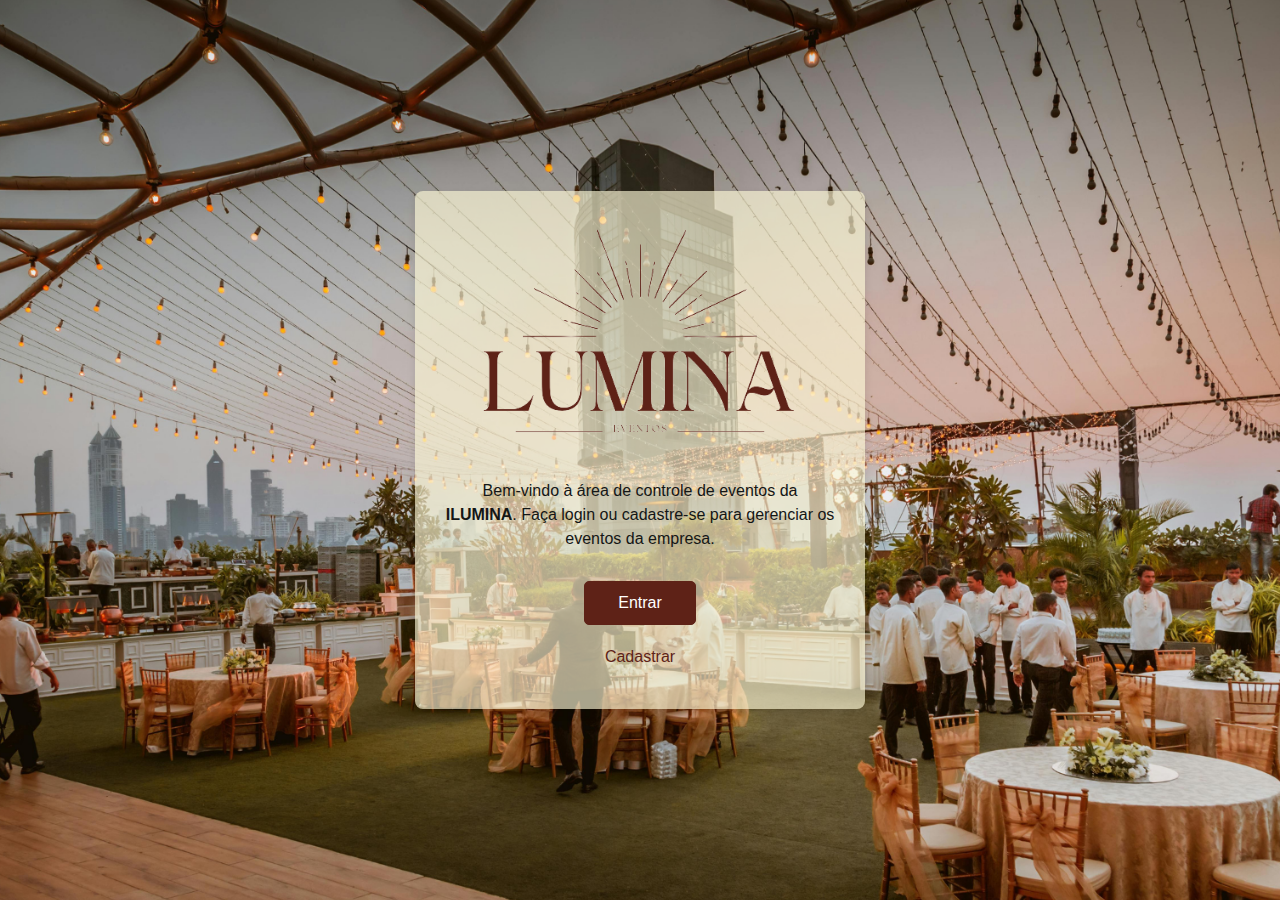
==== templates/index.html @ e1907f95 "Roteamento da tela de index pelo py" ====
<!DOCTYPE html>
<html lang="pt-br">
<head>
    <meta charset="UTF-8">
    <meta name="viewport" content="width=device-width, initial-scale=1.0">
    <link rel="stylesheet" href="/static/css/global.css">
    <link rel="stylesheet" href="/static/css/index.css">
    <title>ILUMINA - EVENTOS</title>
</head>
<body>
    <main>
        <img src="/static/img/Lumina.png" alt="Logo" class="logo">
        <p class="descricao">
          Bem-vindo à área de controle de eventos da <strong>ILUMINA</strong>. Faça login ou cadastre-se para gerenciar os eventos da empresa.
        </p>
        <div class="buttons">
          <button class="btn" id="entrar">Entrar</button>
          <button class="btn" id="cadastrar">Cadastrar</button>
        </div>
      </main>
</body>
</html>
---- static/css/global.css ----
/* Reset CSS */
*,
*::before,
*::after {
  margin: 0;
  padding: 0;
  box-sizing: border-box;
  font-family: inherit;
  font-size: inherit;
  color: inherit;
  text-decoration: none;
  list-style: none;
}

html, body {
  height: 100%;
  line-height: 1.5;
}

body {
  background-color: #fff;
  color: #333;
  font-family: Arial, sans-serif;
}

a {
  color: inherit;
  text-decoration: none;
}

button {
  background: none;
  border: none;
  cursor: pointer;
}

input, textarea {
  border: none;
  outline: none;
  background: transparent;
}

img {
  max-width: 100%;
  height: auto;
}

table {
  border-collapse: collapse;
  width: 100%;
}

th, td {
  padding: 0;
  text-align: left;
}

/* ------------------------------- */
:root {
    /* Cores principais */
    --cor-principal: #5E2217;  
    --cor-secundaria: #2ecc71; 
    --cor-terceira: #e74c3c;     
    
    /* Cores neutras */
    --cinza-claro: #ecf0f1;    /* Cinza claro */
    --cinza: #95a5a6;          /* Cinza */
    --cinza-escuro: #141616;   /* Cinza escuro */
    --preto: #2c3e50;          /* Preto */
    --branco: #ffffff;         /* Branco */
    
    /* Cores de fundo */
    --cor-fundo: #f8f9fa;      /* Fundo claro */
    --fundo-cabecalho: #34495e;/* Fundo escuro para cabeçalho */
  }
---- static/css/index.css ----
body {
    background-image: url('/static/img/fundo-ilumina.png');
    background-size: cover;
    background-position: center;
    background-repeat: no-repeat;
    display: flex;
    justify-content: center;
    align-items: center;
    height: 100vh;
    margin: 0;
    color: var(--preto);
    font-family: Arial, sans-serif;
}

main {
    background-color: #fcf8d6a6; /* Fundo branco com leve transparência */
    padding: 30px;
    border-radius: 8px;
    text-align: center;
    box-shadow: 0 4px 8px rgba(0, 0, 0, 0.1);
    width: 450px;
    display: flex;
    flex-direction: column;
    justify-content: center;
    align-items: center;
    gap: 20px;
}

.logo {
    max-width: 100%;
    height: auto;
}

.descricao {
    font-size: 16px;
    color: var(--cinza-escuro);
    margin: 10px 0;
}

.buttons {
    display: flex;
    flex-direction: column;
    gap: 10px;
}

.btn {
    padding: 12px 20px;
    font-size: 16px;
    border: none;
    border-radius: 5px;
    cursor: pointer;
    transition: background-color 0.3s ease, color 0.3s ease;
}

#entrar {
    background-color: var(--cor-principal);
    color: var(--branco);
    border: 1.5px solid  var(--cor-principal);
}

#entrar:hover {
    background-color: transparent;
    color: var(--cor-principal);
}

#cadastrar {
    background-color: transparent;
    color: var(--cor-principal);
    border: 1.5px solid transparent;
}

#cadastrar:hover {
    border: 1.5px solid var(--cor-principal);
   
}
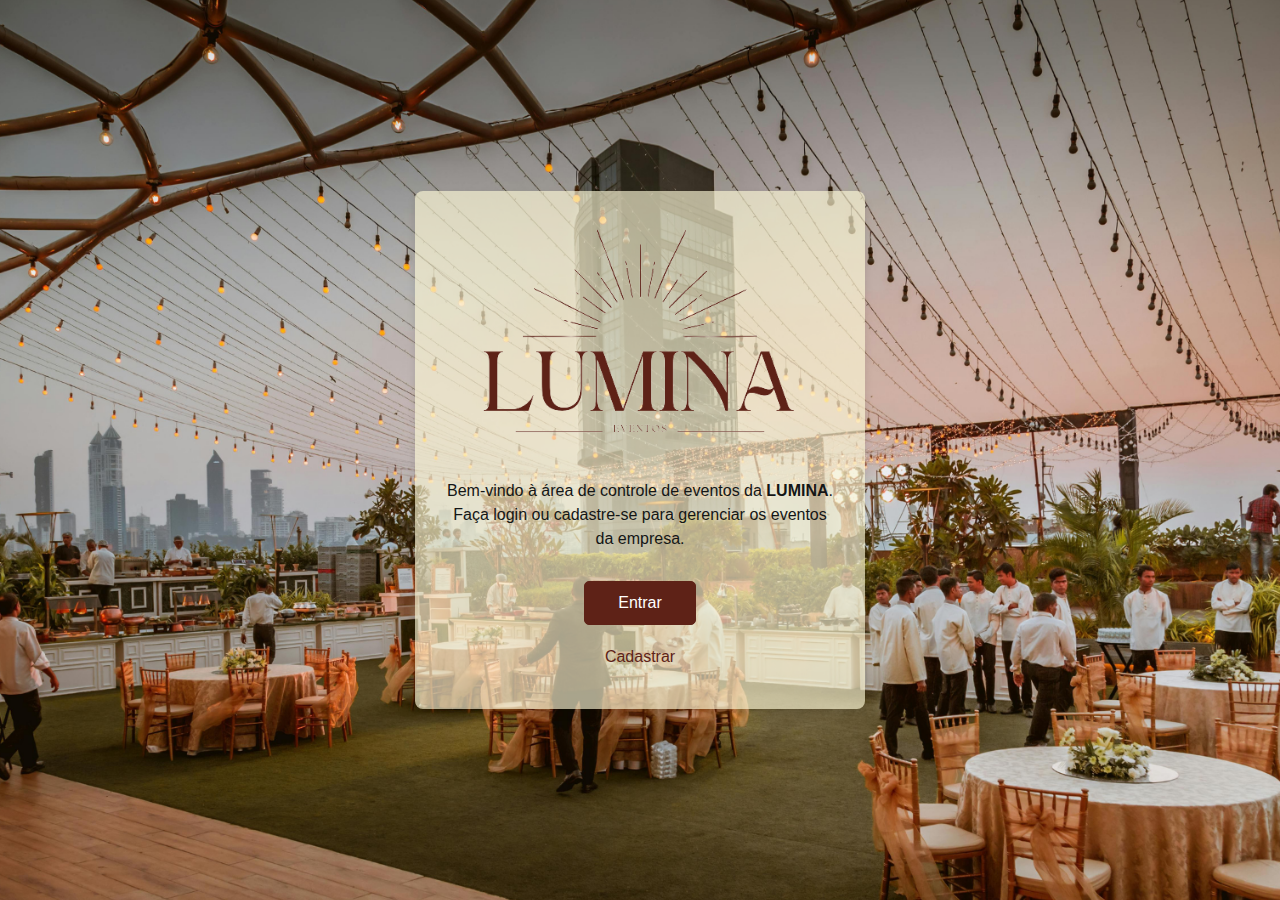
==== commit c4885b40: "Tela de login pronta" ====
--- a/templates/index.html
+++ b/templates/index.html
@@ -5,16 +5,16 @@
     <meta name="viewport" content="width=device-width, initial-scale=1.0">
     <link rel="stylesheet" href="/static/css/global.css">
     <link rel="stylesheet" href="/static/css/index.css">
-    <title>ILUMINA - EVENTOS</title>
+    <title>LUMINA - EVENTOS</title>
 </head>
 <body>
     <main>
         <img src="/static/img/Lumina.png" alt="Logo" class="logo">
         <p class="descricao">
-          Bem-vindo à área de controle de eventos da <strong>ILUMINA</strong>. Faça login ou cadastre-se para gerenciar os eventos da empresa.
+          Bem-vindo à área de controle de eventos da <strong>LUMINA</strong>. Faça login ou cadastre-se para gerenciar os eventos da empresa.
         </p>
         <div class="buttons">
-          <button class="btn" id="entrar">Entrar</button>
+          <button class="btn" id="entrar"> <a href="/entrar">Entrar</a></button>
           <button class="btn" id="cadastrar">Cadastrar</button>
         </div>
       </main>
